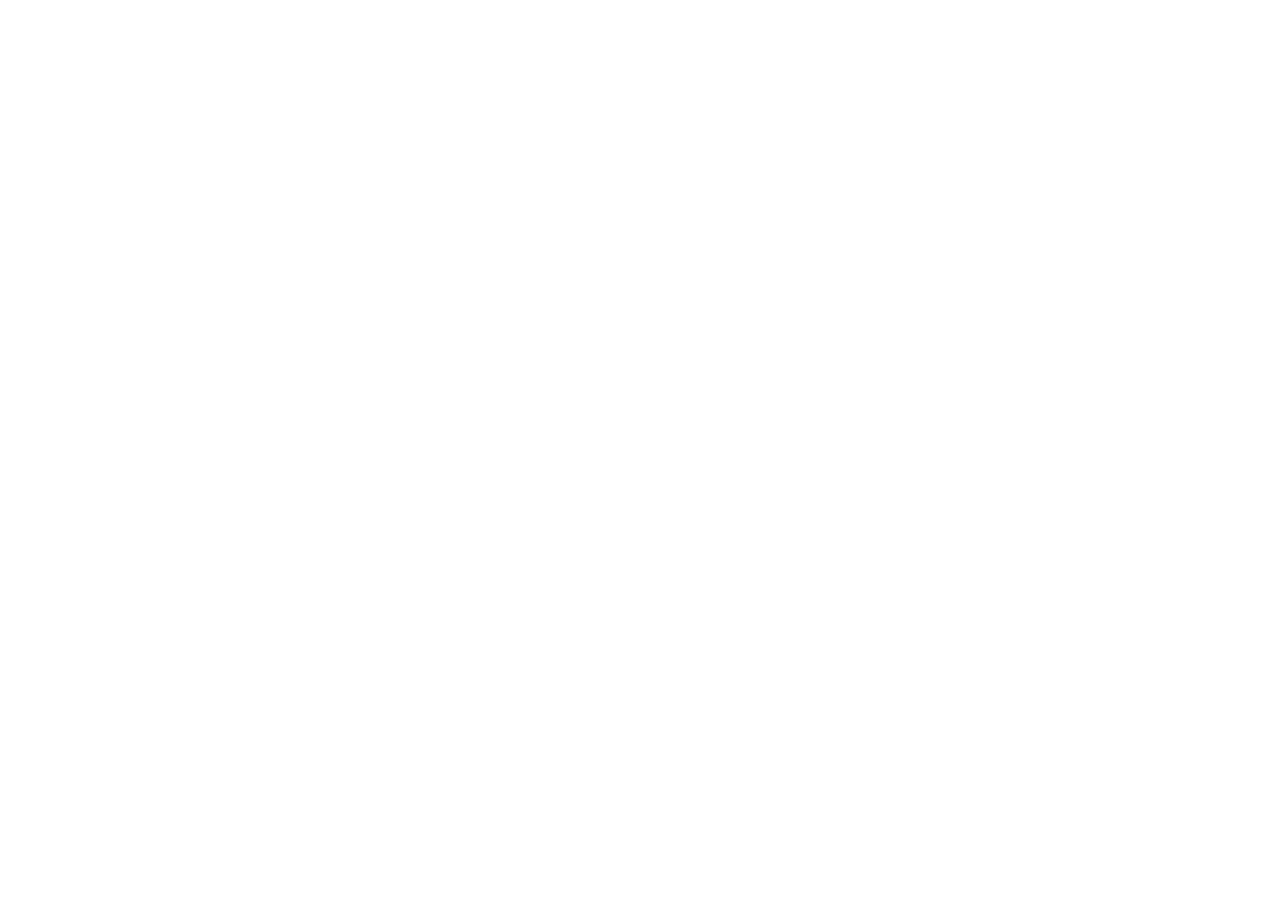
==== FrontEnd.html @ 02ab85db "Started FrontEnd work page" ====
<!DOCTYPE html>
<html>
<head>
	<title>Task 2</title>
  <meta name="description" content="This is PSD like page">
  <meta charset="utf-8">
  <meta name="keywords" content="PSD">
  <meta name="viewport" content="width:device-width,initial-scale=1.0">

  <link rel="stylesheet" href="css/bootstrap.min.css">
  <link rel="stylesheet" href="css/bootstrap-theme.min.css">
  <link rel="stylesheet" href="css/custom.css">
</head>
<body>
      <header>

      </header>
      <main>

      </main>
      <footer>
      </footer>
</body>
    <script src="js/jquery.min.js"></script>
    <script src="js/bootstrap.min.js"></script>
</html>
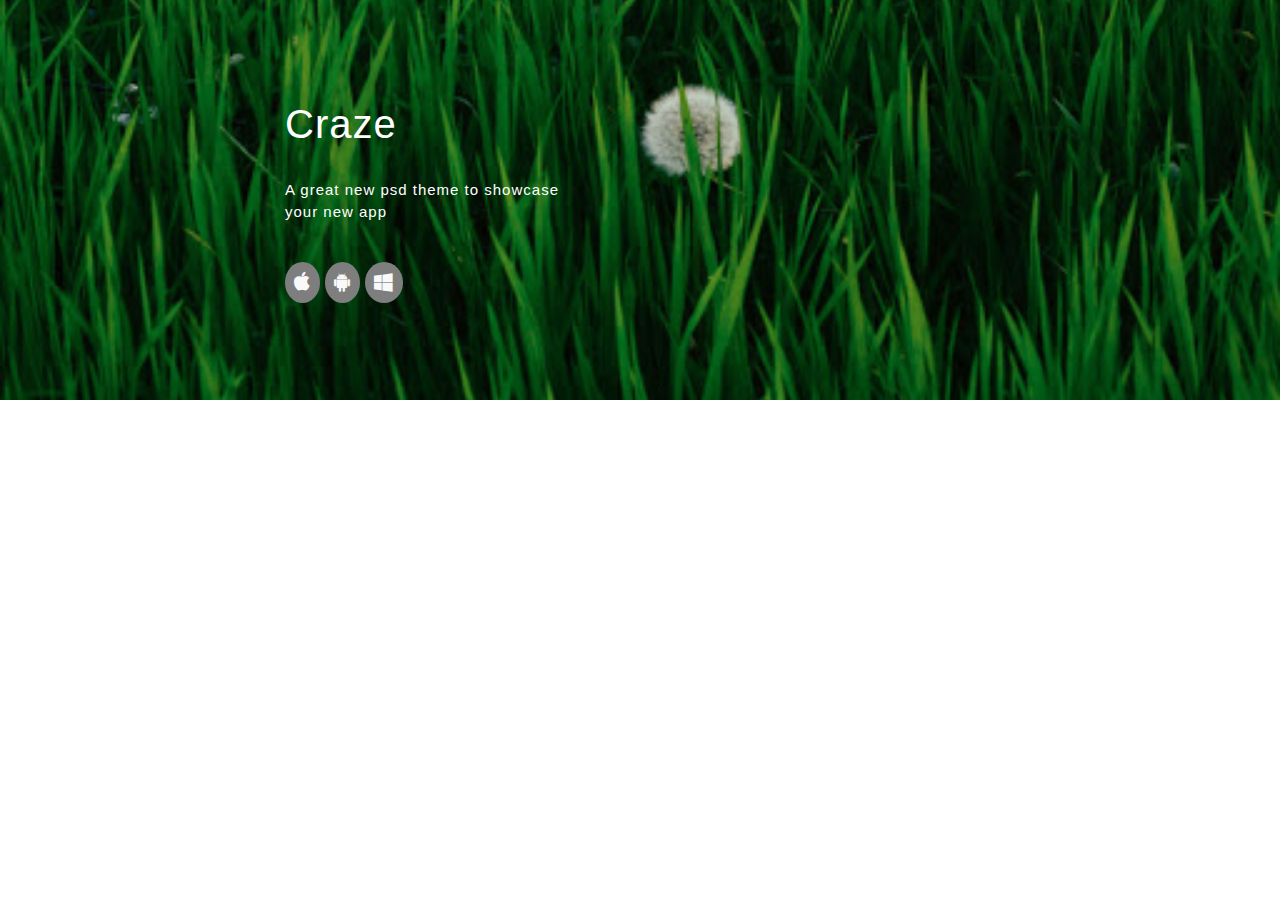
==== commit 6bce0c33: "Banner added in header with store icons" ====
--- a/FrontEnd.html
+++ b/FrontEnd.html
@@ -9,11 +9,31 @@
 
   <link rel="stylesheet" href="css/bootstrap.min.css">
   <link rel="stylesheet" href="css/bootstrap-theme.min.css">
-  <link rel="stylesheet" href="css/custom.css">
+  <link rel="stylesheet" href="custom.css">
+  <link rel="stylesheet" href="font-awesome-4.7.0\css\font-awesome.min.css">
 </head>
 <body>
       <header>
-
+        <div class="banner">
+        <div class="container">
+          <div class="banner-content">
+                      <h1>Craze</h1><br>
+                      <p>A great new psd theme to showcase<br>your new app</p>
+                      <br>
+                      <label >
+                      <a href="#" class="social-icon">
+                      <i class="fa fa-apple fa-lg" aria-hidden="true"></i>
+                      </a>
+                      <a href="#" class="social-icon">
+                      <i class="fa fa-android fa-lg" aria-hidden="true"></i>
+                      </a>
+                      <a href="#" class="social-icon">
+                      <i class="fa fa-windows fa-lg" aria-hidden="true"></i>
+                      </a>
+                      </label>
+                </div>
+            </div>
+        </div>
       </header>
       <main>
 
--- a/custom.css
+++ b/custom.css
@@ -0,0 +1,32 @@
+.banner{
+  background:url("banner.jpg");
+  width: 100%;
+  height: 400px;
+  background-position: center;
+  background-size: cover;
+}
+.banner-content
+ {
+  text-align: left;
+  color: #FFF;
+  padding-top:100px;
+  padding-left: 200px;
+  font-size: 15px;
+  font-weight: 500;
+  letter-spacing: 1px;
+}
+.banner-content h1{
+  font-family:sans-serif;
+}
+.social-icon{
+  display: inline-block;
+  padding-left: 12px;
+  background-color: #7E7E7E;
+  border-radius: 50%;
+  padding: 9px;
+  color:#F9F9F9;
+}
+.social-icon:hover{
+  background-color: black;
+  color: white;
+}
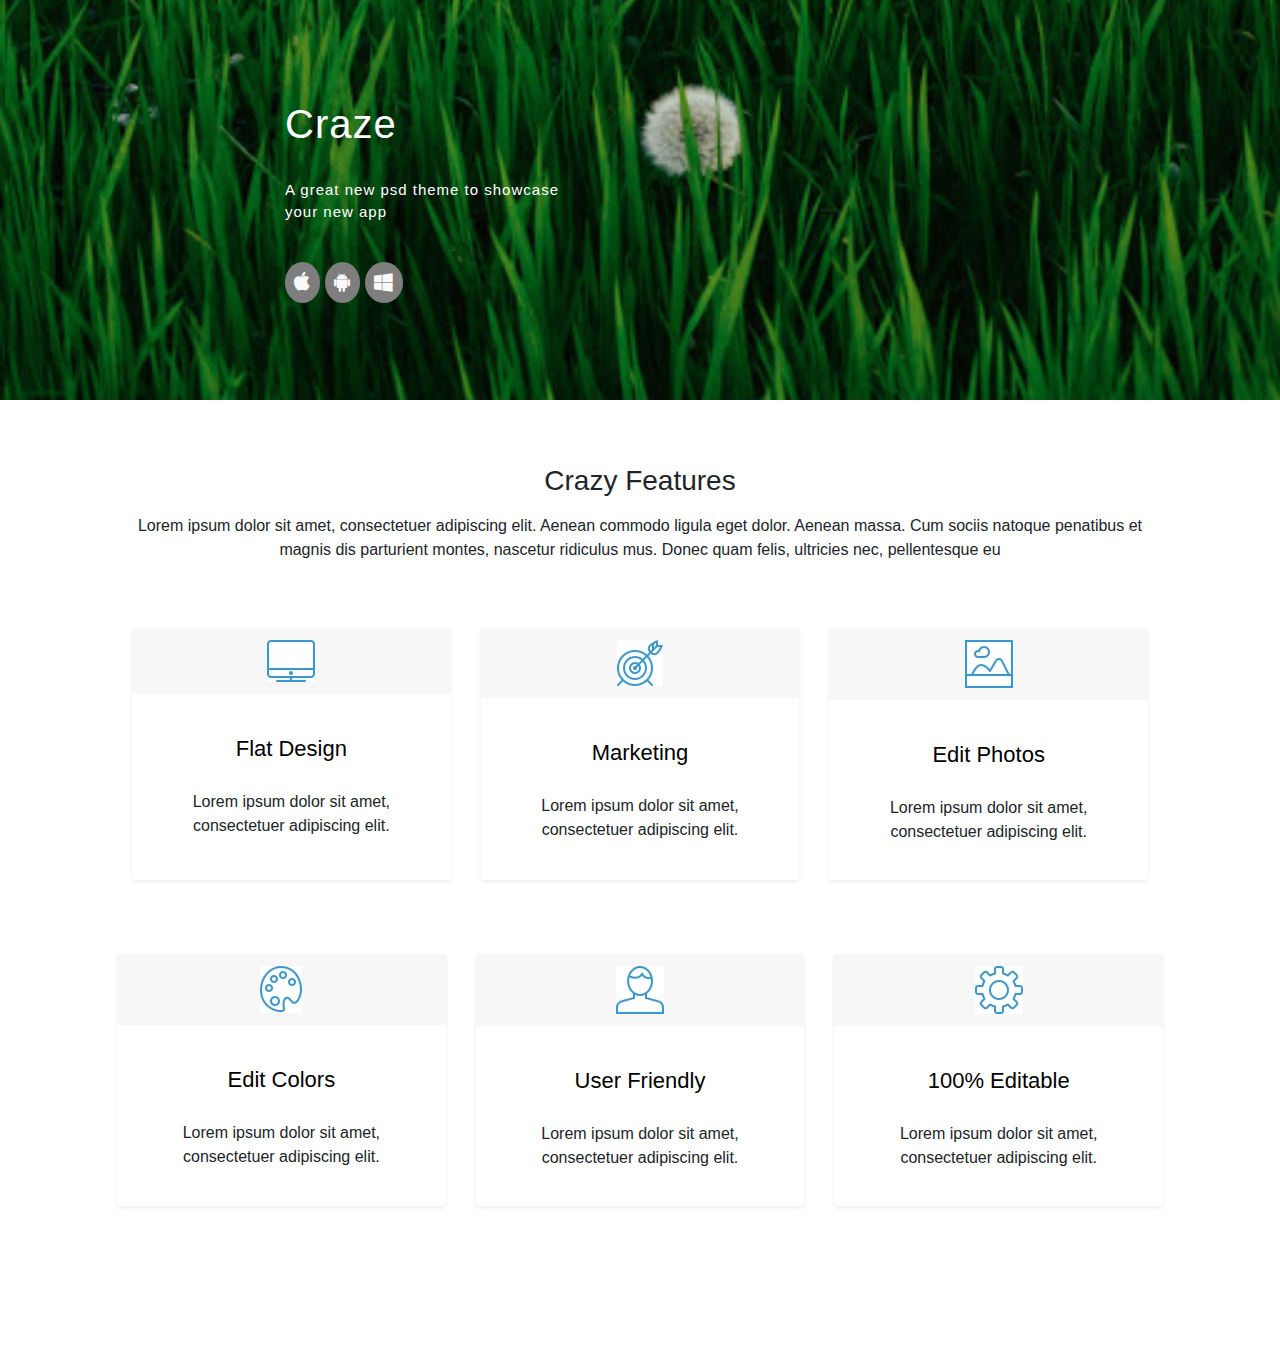
==== commit a20d59ec: "Added cards with icons" ====
--- a/FrontEnd.html
+++ b/FrontEnd.html
@@ -36,7 +36,94 @@
         </div>
       </header>
       <main>
+          <div class="container">
+            <div class="row">
+              <div class="col-lg-12 col-xs-12">
+                <div class="jumbotron">
+                  <center><h3 >Crazy Features</h3></center>
+                  <p ></p>
 
+                  <center><p>Lorem ipsum dolor sit amet, consectetuer adipiscing elit.
+                    Aenean commodo ligula eget dolor. Aenean massa. Cum sociis natoque penatibus et magnis dis parturient montes, nascetur ridiculus mus. Donec quam felis, ultricies nec, pellentesque eu </p></center>
+                 <!--<table class="tbz">
+                                        <tr>
+                                          <td class="col-lg-4 col-sm-12 ">
+                                        <img src="mac.jpg" alt="PC"><br>
+                                        <h6 class="Display-4">Flat Design</h6>
+                                        <p>Lorem ipsum dolor sit amet, consectetuer adipiscing elit.</p>
+                                        </td>
+
+
+                                                </table>
+                                                 -->
+                          <div class="container">
+                           <div class="card-deck mb-3 text-center">
+                             <div class="card mb-4 shadow-sm">
+                               <div class="card-header">
+                                 <img src="mac.jpg" alt="PC">
+                               </div>
+                               <div class="card-body">
+                                 <h6 class="Display-4">Flat Design</h6>
+                                <p> Lorem ipsum dolor sit amet, consectetuer adipiscing elit.</p>
+                               </div>
+                             </div>
+                             <div class="card mb-4 shadow-sm">
+                               <div class="card-header">
+                                 <img src="bullseye.jpg" alt="bullseye">
+                               </div>
+                               <div class="card-body">
+                                  <h6 class="Display-4">Marketing</h6>
+                                <p> Lorem ipsum dolor sit amet, consectetuer adipiscing elit.</p>
+                               </div>
+                             </div>
+                             <div class="card mb-4 shadow-sm">
+                               <div class="card-header">
+                                 <img src="photo.jpg" alt="frame photo">
+
+                               </div>
+                               <div class="card-body">
+                                 <h6 class="Display-4">Edit Photos</h6>
+                                 <p> Lorem ipsum dolor sit amet, consectetuer adipiscing elit.</p>
+                               </div>
+                             </div>
+                             <div class="card-deck mb-3 text-center">
+                               <div class="card mb-4 shadow-sm">
+                                 <div class="card-header">
+                                   <img src="paint.jpg" alt="PAint set">
+                                 </div>
+                                 <div class="card-body">
+                                   <h6 class="Display-4">Edit Colors</h6>
+                                  <p> Lorem ipsum dolor sit amet, consectetuer adipiscing elit.</p>
+                                 </div>
+                               </div>
+                               <div class="card mb-4 shadow-sm">
+                                 <div class="card-header">
+                                   <img src="user.jpg" alt="person">
+                                 </div>
+                                 <div class="card-body">
+                                    <h6 class="Display-4">User Friendly</h6>
+                                  <p> Lorem ipsum dolor sit amet, consectetuer adipiscing elit.</p>
+                                 </div>
+                               </div>
+                               <div class="card mb-4 shadow-sm">
+                                 <div class="card-header">
+                                   <img src="cog.jpg" alt="cog wheel">
+
+                                 </div>
+                                 <div class="card-body">
+                                   <h6 class="Display-4">100% Editable</h6>
+                                   <p> Lorem ipsum dolor sit amet, consectetuer adipiscing elit.</p>
+                                 </div>
+                               </div>
+                           </div>
+</div>
+
+              </div>
+
+            </div>
+
+          </div>
+          
       </main>
       <footer>
       </footer>
--- a/custom.css
+++ b/custom.css
@@ -30,3 +30,38 @@
   background-color: black;
   color: white;
 }
+.jumbotron{
+  background-color: white;
+
+}
+.jumbotron h3{
+  font-weight: lighter;
+}
+.tbz td{
+  align-content: center;
+  text-align: center;
+  padding: 10%;
+  align-items: center;
+  width: 301px;
+  height: 270px;
+}
+.tbz p{
+  font-size: 16px;
+}
+.card h6{
+  padding-top: 22px;
+  font-weight: lighter;
+  font-size: 22px;
+  color: black;
+  padding-bottom: 20px;
+}
+.card{
+  border-style: none;
+}
+.card-header{
+  border-style: none;
+  color: white;
+}
+.card-deck{
+  padding-top: 50px;
+}
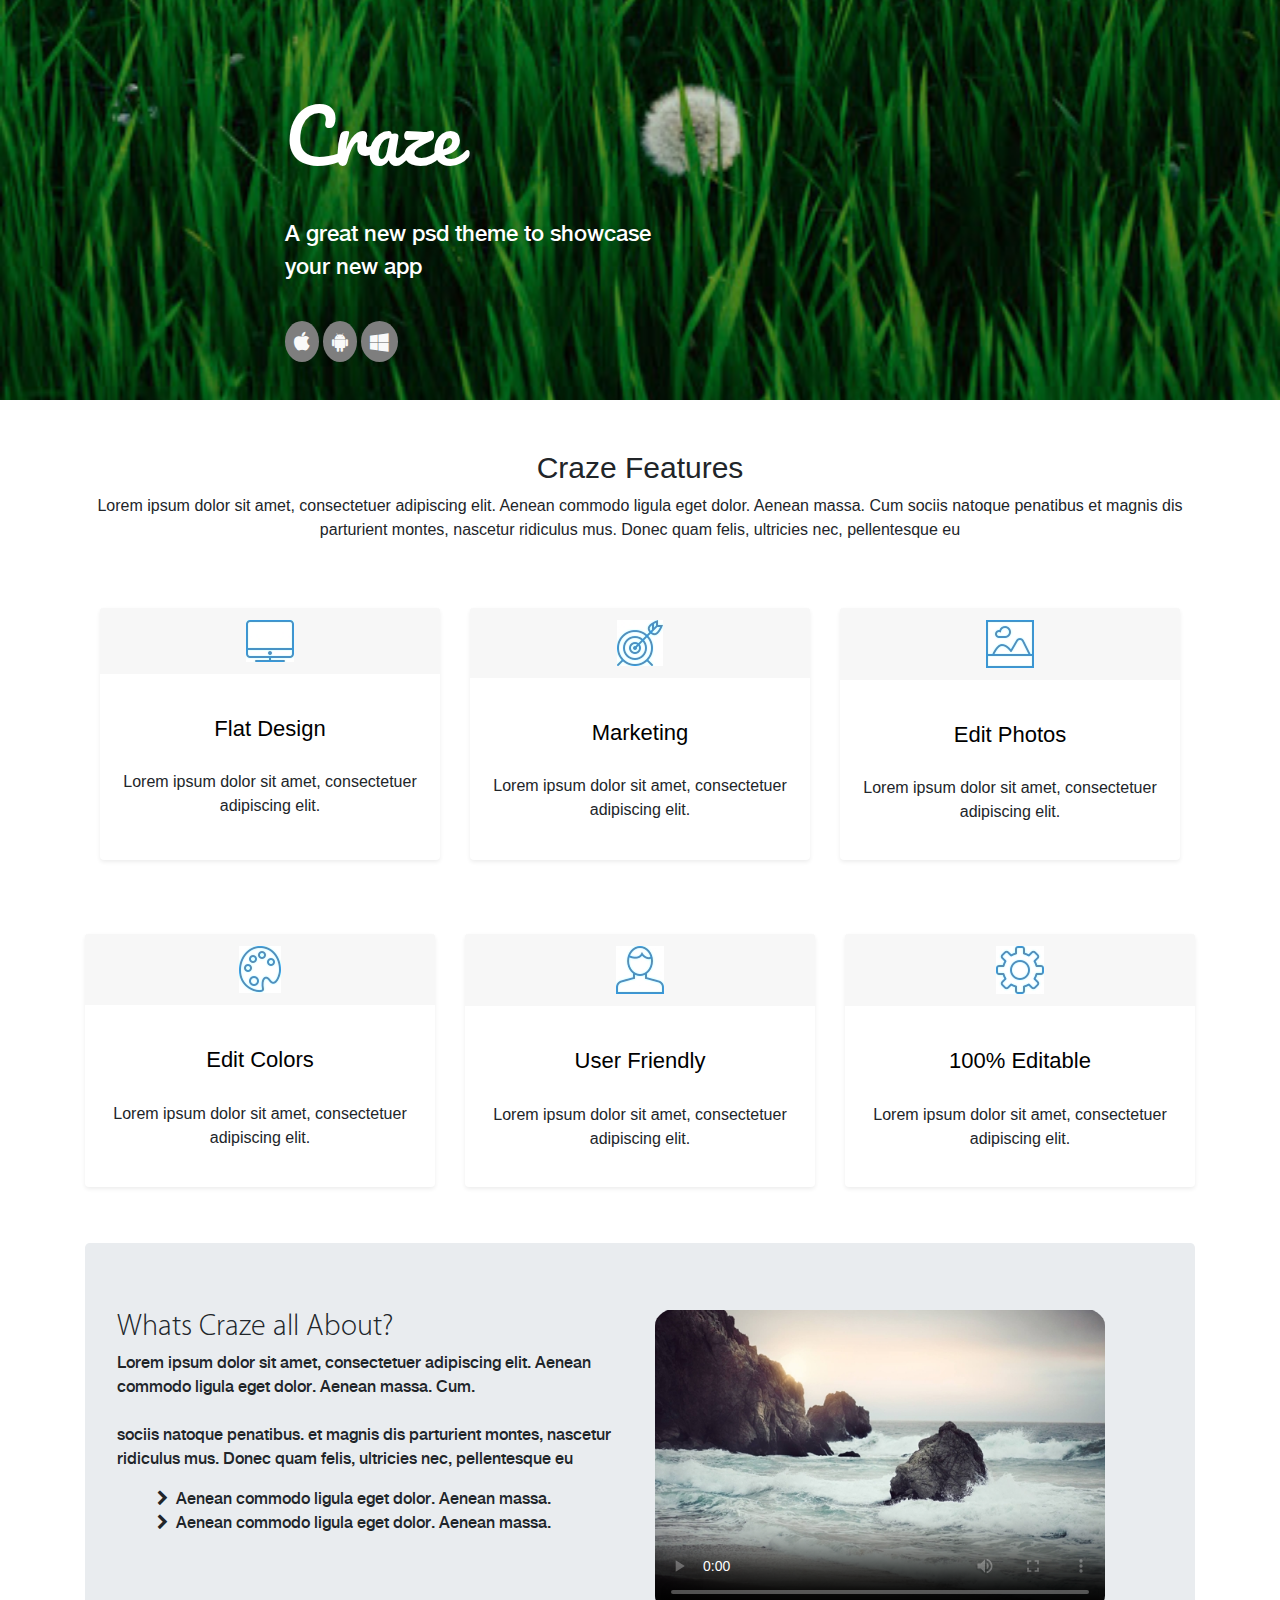
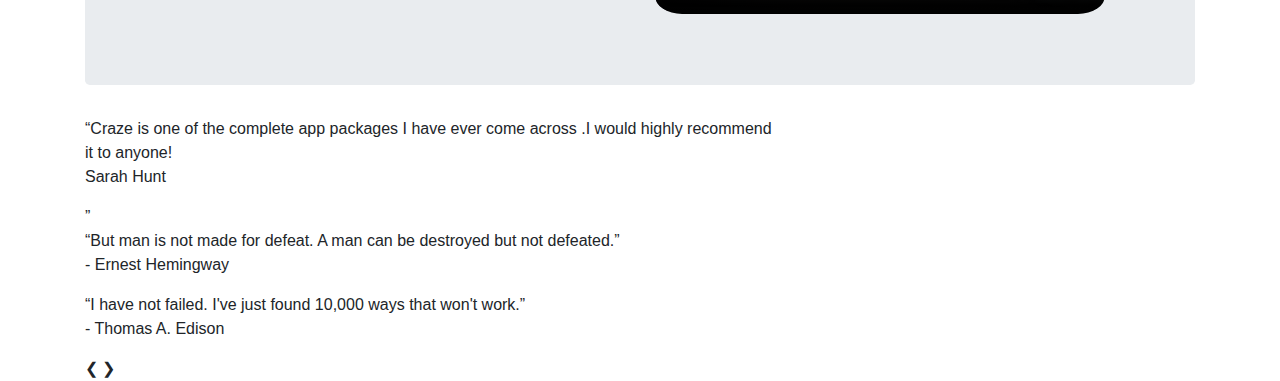
==== commit fe8bad48: "Added Jumbotron with video player" ====
--- a/FrontEnd.html
+++ b/FrontEnd.html
@@ -11,6 +11,8 @@
   <link rel="stylesheet" href="css/bootstrap-theme.min.css">
   <link rel="stylesheet" href="custom.css">
   <link rel="stylesheet" href="font-awesome-4.7.0\css\font-awesome.min.css">
+  <link rel="stylesheet" href="Pacifico\webfontkit-20200724-152209\stylesheet.css">
+  <link rel="stylesheet" href="Pacifico\fontie-package\Myriad Pro Light.css">
 </head>
 <body>
       <header>
@@ -39,22 +41,19 @@
           <div class="container">
             <div class="row">
               <div class="col-lg-12 col-xs-12">
-                <div class="jumbotron">
-                  <center><h3 >Crazy Features</h3></center>
-                  <p ></p>
-
+                <div class="jumbotron-one">
+                  <center><h3 >Craze Features</h3></center>
                   <center><p>Lorem ipsum dolor sit amet, consectetuer adipiscing elit.
-                    Aenean commodo ligula eget dolor. Aenean massa. Cum sociis natoque penatibus et magnis dis parturient montes, nascetur ridiculus mus. Donec quam felis, ultricies nec, pellentesque eu </p></center>
-                 <!--<table class="tbz">
-                                        <tr>
-                                          <td class="col-lg-4 col-sm-12 ">
-                                        <img src="mac.jpg" alt="PC"><br>
-                                        <h6 class="Display-4">Flat Design</h6>
-                                        <p>Lorem ipsum dolor sit amet, consectetuer adipiscing elit.</p>
-                                        </td>
-
-
-                                                </table>
+                    Aenean commodo ligula eget dolor. Aenean massa.
+                    Cum sociis natoque penatibus et magnis dis parturient montes,
+                     nascetur ridiculus mus. Donec quam felis, ultricies nec, pellentesque eu </p></center>
+                                      <!--<table class="tbz">
+                                          <tr>
+                                            <td class="col-lg-4 col-sm-12 ">
+                                            <img src="mac.jpg" alt="PC"><br>
+                                            <h6 class="Display-4">Flat Design</h6>
+                                            <p>Lorem ipsum dolor sit amet, consectetuer adipiscing elit.</p>
+                                          </td>  </table>
                                                  -->
                           <div class="container">
                            <div class="card-deck mb-3 text-center">
@@ -123,7 +122,55 @@
             </div>
 
           </div>
-          
+
+                  <div class="container">
+                    <div class="jumbotron " >
+                      <div class="row">
+                          <div class="col-md-6">
+                  <h1 class="heading">Whats Craze all About?</h1>
+                  <p >Lorem ipsum dolor sit amet, consectetuer adipiscing elit.
+                    Aenean commodo ligula eget dolor. Aenean massa.
+                    Cum.<br><br> sociis natoque penatibus. et magnis dis parturient montes,
+                     nascetur ridiculus mus. Donec quam felis, ultricies nec, pellentesque eu
+                   <br>
+                   <ul><li><i class="fa fa-chevron-right" aria-hidden="true"></i>&nbsp&nbspAenean commodo ligula eget dolor. Aenean massa.</li>
+                 <li><i class="fa fa-chevron-right" aria-hidden="true"></i>&nbsp&nbspAenean commodo ligula eget dolor. Aenean massa.</li></p>
+                  </div>
+
+                        <div class="col-md-6">
+                 <video "src="cat.mp4" autoplay poster="img-1.jpg" controls ></video></div></div>
+                  </div>
+                  </div>
+                  <div class="container">
+                      <div class="slideshow-container">
+                        <div class="mySlides">
+                          <q>Craze is one of the complete app packages I have ever come across
+                            .I would highly recommend <br>it to anyone!
+                          <p class="author">Sarah Hunt</p>
+                        </div>
+
+                        <div class="mySlides">
+                          <q>But man is not made for defeat. A man can be destroyed but not defeated.</q>
+                          <p class="author">- Ernest Hemingway</p>
+                        </div>
+
+                        <div class="mySlides">
+                          <q>I have not failed. I've just found 10,000 ways that won't work.</q>
+                          <p class="author">- Thomas A. Edison</p>
+                        </div>
+
+                        <!-- Next/prev buttons -->
+                        <a class="prev" onclick="plusSlides(-1)">&#10094;</a>
+                        <a class="next" onclick="plusSlides(1)">&#10095;</a>
+                      </div>
+
+                      <!-- Dots/bullets/indicators -->
+                      <div class="dot-container">
+                        <span class="dot" onclick="currentSlide(1)"></span>
+                        <span class="dot" onclick="currentSlide(2)"></span>
+                        <span class="dot" onclick="currentSlide(3)"></span>
+                      </div>
+                  </div>
       </main>
       <footer>
       </footer>
--- a/custom.css
+++ b/custom.css
@@ -1,3 +1,12 @@
+
+@font-face {
+    font-family: 'pacificoregular';
+    src: url('Pacifico\pacifico-regular-webfont.woff2') format('woff2'),
+         url('Pacifico\pacifico-regular-webfont.woff') format('woff');
+    font-weight: normal;
+    font-style: normal;
+
+}
 .banner{
   background:url("banner.jpg");
   width: 100%;
@@ -13,10 +22,15 @@
   padding-left: 200px;
   font-size: 15px;
   font-weight: 500;
-  letter-spacing: 1px;
+
 }
 .banner-content h1{
-  font-family:sans-serif;
+  font-family:pacificoregular;
+  font-size: 72px;
+}
+.banner-content p{
+  font-family:helveticaneuemedium;
+  font-size: 22px;
 }
 .social-icon{
   display: inline-block;
@@ -30,11 +44,14 @@
   background-color: black;
   color: white;
 }
-.jumbotron{
+.jumbotron-one {
+  padding-top: 50px;
   background-color: white;
 
 }
-.jumbotron h3{
+.jumbotron-one h3{
+  font-size: 30px;
+  font-size: Myriad Pro Light;
   font-weight: lighter;
 }
 .tbz td{
@@ -54,6 +71,7 @@
   font-size: 22px;
   color: black;
   padding-bottom: 20px;
+
 }
 .card{
   border-style: none;
@@ -65,3 +83,27 @@
 .card-deck{
   padding-top: 50px;
 }
+.heading{
+  font-family: Myriad Pro Light;
+  font-size: 30px;
+  font-weight: 300;
+}
+.jumbotron p{
+  font-size: 16;
+  font-family: helveticaneuemedium;
+  font-weight: 10px;
+  align:left;
+}
+.jumbotron li{
+  font-size: 16;
+  font-family: helveticaneuemedium;
+  font-weight: 10px;
+  list-style: none;
+}
+.jumbotron video{
+  width: 450px;
+  height: 307px;
+  border-radius: 6%;
+
+
+}
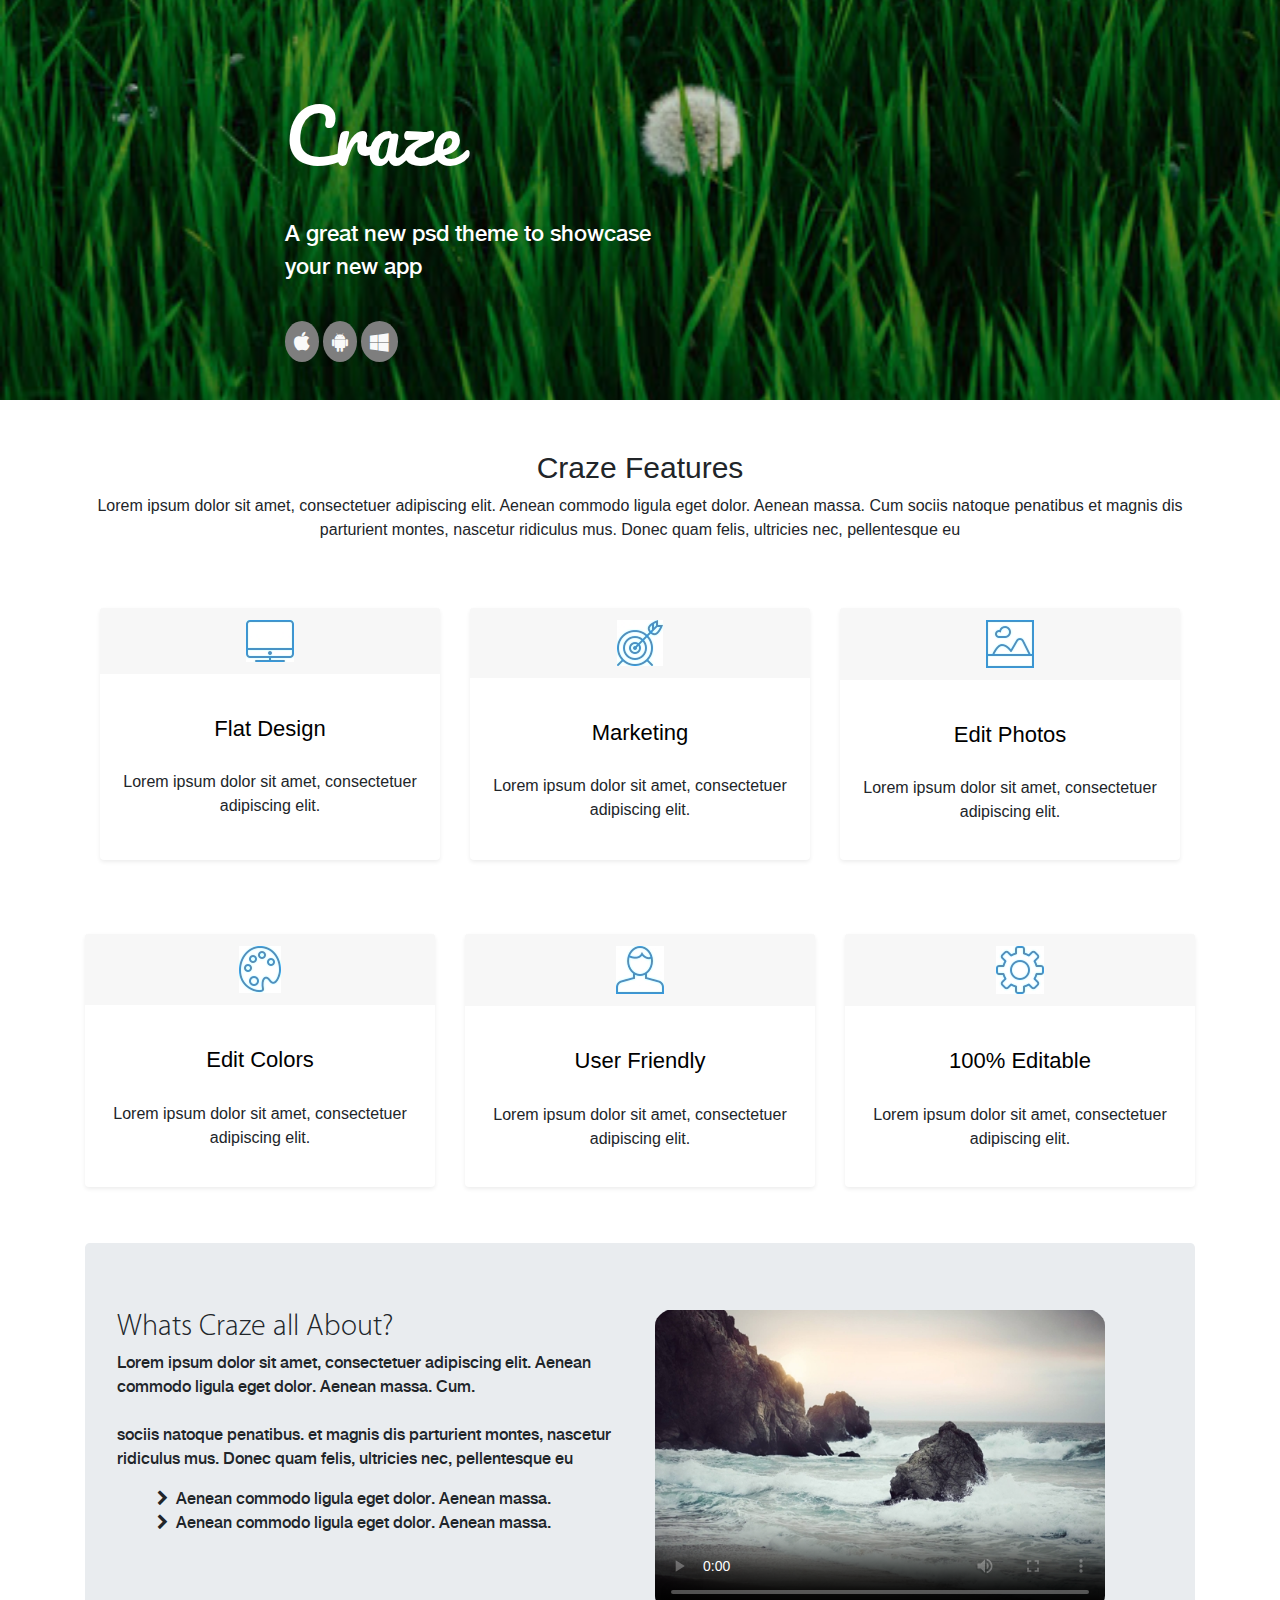
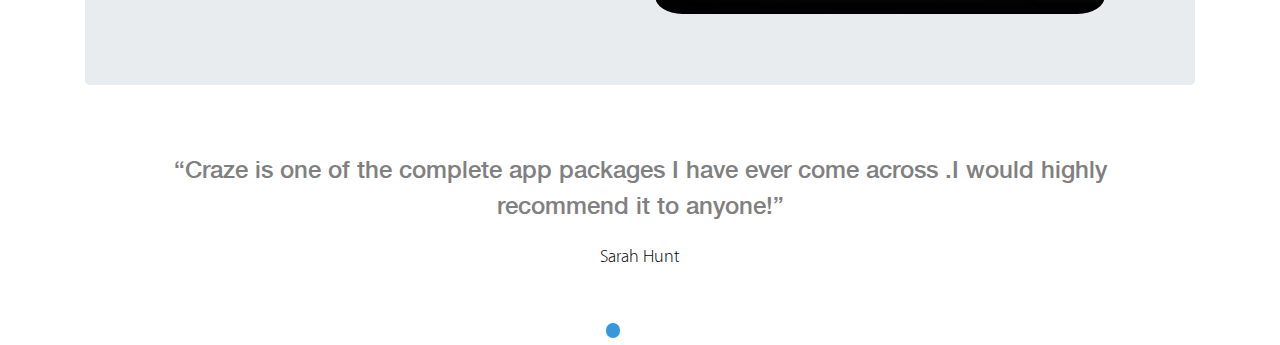
==== commit 0dd16d3a: "Added quotaion slider" ====
--- a/FrontEnd.html
+++ b/FrontEnd.html
@@ -13,6 +13,7 @@
   <link rel="stylesheet" href="font-awesome-4.7.0\css\font-awesome.min.css">
   <link rel="stylesheet" href="Pacifico\webfontkit-20200724-152209\stylesheet.css">
   <link rel="stylesheet" href="Pacifico\fontie-package\Myriad Pro Light.css">
+
 </head>
 <body>
       <header>
@@ -145,7 +146,7 @@
                       <div class="slideshow-container">
                         <div class="mySlides">
                           <q>Craze is one of the complete app packages I have ever come across
-                            .I would highly recommend <br>it to anyone!
+                            .I would highly recommend it to anyone!</q>
                           <p class="author">Sarah Hunt</p>
                         </div>
 
@@ -158,13 +159,6 @@
                           <q>I have not failed. I've just found 10,000 ways that won't work.</q>
                           <p class="author">- Thomas A. Edison</p>
                         </div>
-
-                        <!-- Next/prev buttons -->
-                        <a class="prev" onclick="plusSlides(-1)">&#10094;</a>
-                        <a class="next" onclick="plusSlides(1)">&#10095;</a>
-                      </div>
-
-                      <!-- Dots/bullets/indicators -->
                       <div class="dot-container">
                         <span class="dot" onclick="currentSlide(1)"></span>
                         <span class="dot" onclick="currentSlide(2)"></span>
@@ -177,4 +171,5 @@
 </body>
     <script src="js/jquery.min.js"></script>
     <script src="js/bootstrap.min.js"></script>
+    <script src="quoteSlide.js">  </script>
 </html>
--- a/custom.css
+++ b/custom.css
@@ -104,6 +104,45 @@
   width: 450px;
   height: 307px;
   border-radius: 6%;
+}
 
 
+.slideshow-container {
+
+  background: white;
+  height: 177.32px;
 }
+
+.mySlides {
+  display: none;
+  padding: 35px;
+  text-align: center;
+  font-family: helveticaneuemedium;;
+  color: grey;
+  font-size: 24px;
+}
+
+.dot-container {
+  text-align: center;
+}
+
+.dot {
+  cursor: pointer;
+  height: 14.5px;
+  width: 14.5px;
+  margin: 0 4px;
+  background-color: #FFFFFF;
+  border-color: #3498DB;
+  border-radius: 50%;
+  display: inline-block;
+  transition: background-color 0.6s ease;
+}
+.author{
+  color: black;
+  font-family: Myriad Pro Light;
+  font-size: 18px;
+  padding-top: 19px;
+}
+.active, .dot:hover {
+  background-color: #3498DB;
+}
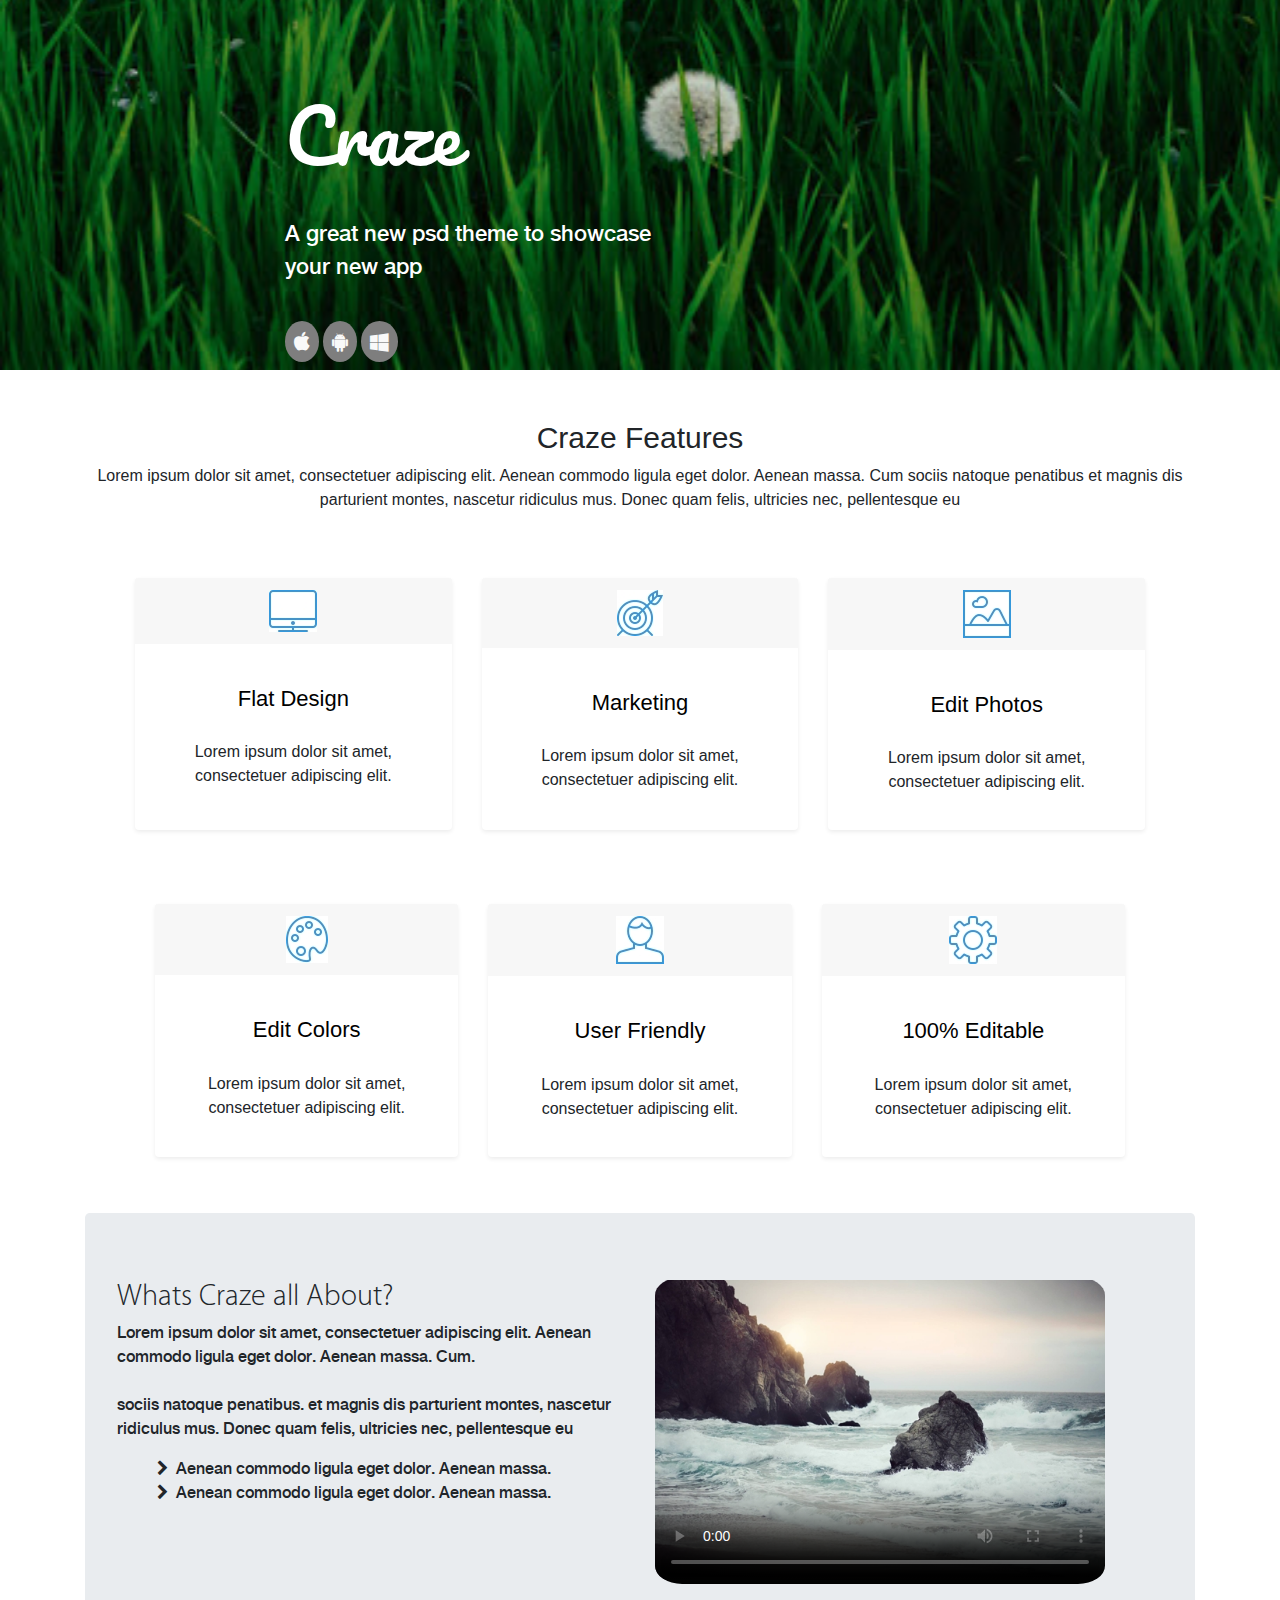
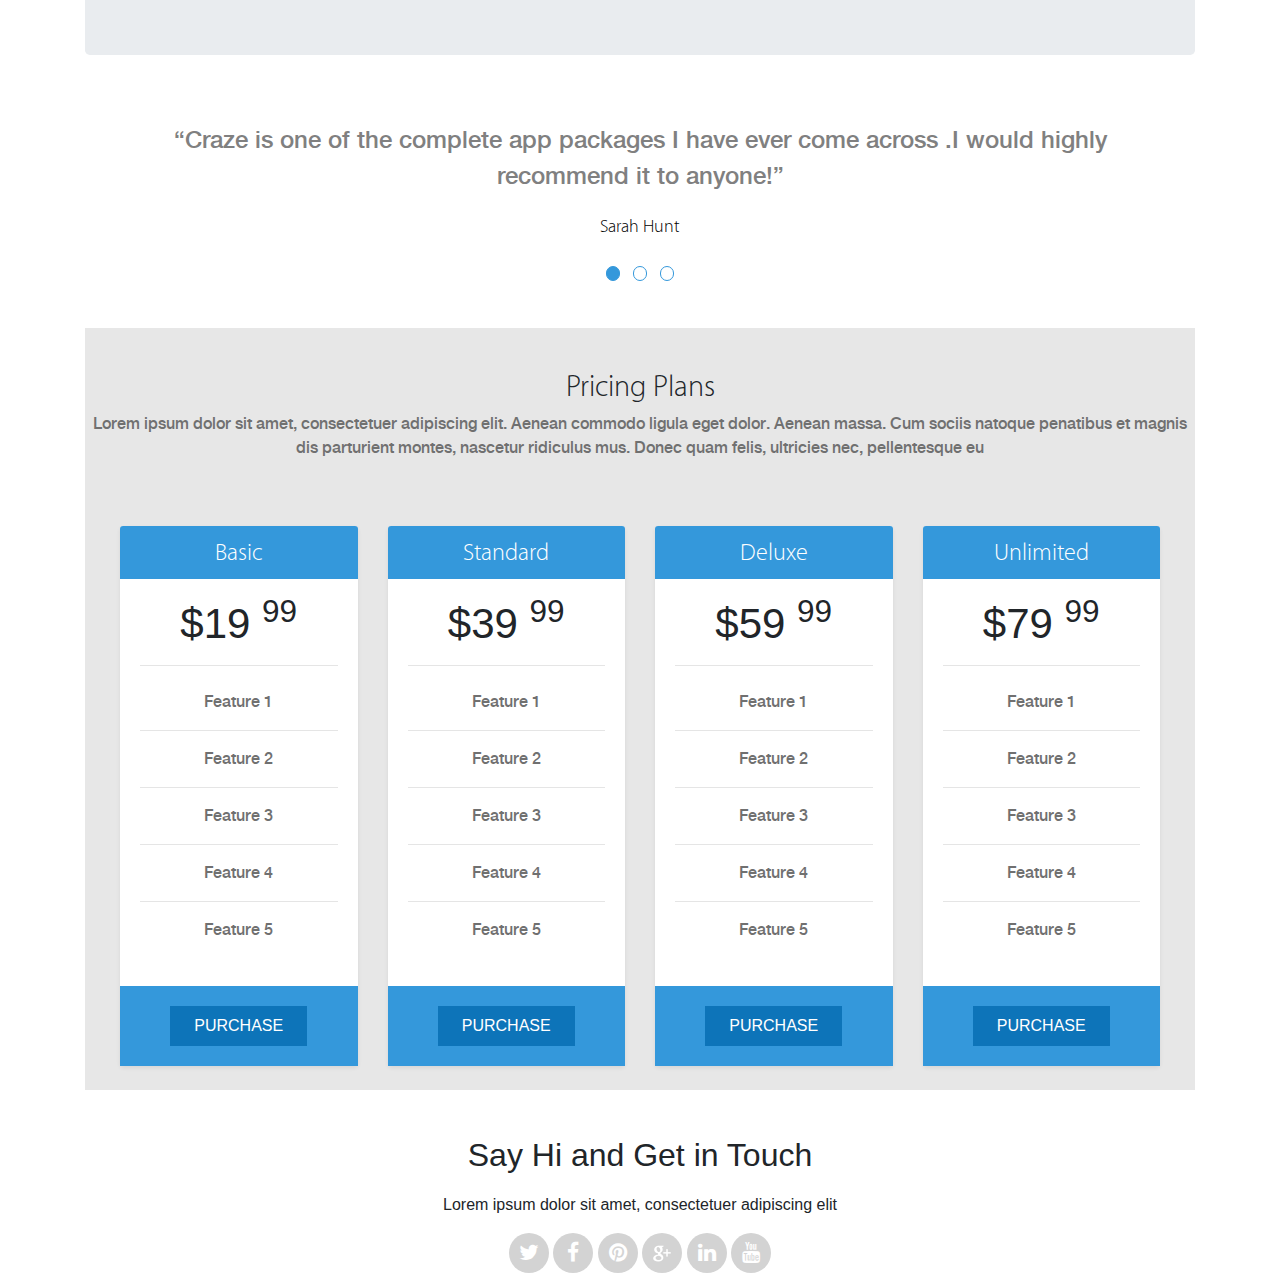
==== commit f76c4adf: "Added social media icons" ====
--- a/FrontEnd.html
+++ b/FrontEnd.html
@@ -159,12 +159,152 @@
                           <q>I have not failed. I've just found 10,000 ways that won't work.</q>
                           <p class="author">- Thomas A. Edison</p>
                         </div>
+                        </div>
                       <div class="dot-container">
                         <span class="dot" onclick="currentSlide(1)"></span>
                         <span class="dot" onclick="currentSlide(2)"></span>
                         <span class="dot" onclick="currentSlide(3)"></span>
                       </div>
                   </div>
+
+
+
+                        <div class="container PP">
+                          <div class="row">
+                            <div class="col-lg-12 col-xs-12">
+                            <div class="jumbotron-two">
+                            <center><h3 >Pricing Plans</h3></center>
+                            <center><p>Lorem ipsum dolor sit amet, consectetuer adipiscing elit.
+                            Aenean commodo ligula eget dolor. Aenean massa.
+                            Cum sociis natoque penatibus et magnis dis parturient montes,
+                             nascetur ridiculus mus. Donec quam felis, ultricies nec, pellentesque eu </p></center>
+
+                              <div class="card-deck mb-3 text-center">
+                                <div class="card mb-4 shadow-sm">
+                                  <div class="card-header price">
+                                    <h4 class="my-0 font-weight-normal">Basic</h4>
+                                  </div>
+                                  <div class="card-body">
+                                    <h1 class="card-title pricing-card-title title">$19 <sup>99</sup></h1>
+                                    <hr>
+                                    <ul class="list-card-group list-unstyled mt-4 mb-4 priceL ">
+
+
+                                      <li>Feature 1 </li><hr>
+
+                                      <li>Feature 2 </li><hr>
+                                      <li>Feature 3</li><hr>
+                                      <li>Feature 4</li><hr>
+                                      <li>Feature 5</li>
+                                    </ul>
+
+
+                                  </div>
+                                  <div class="card-f">
+                                      <button type="button" class="btnPurchase">PURCHASE</button>
+                                  </div>
+                                </div>
+                                <div class="card mb-4 shadow-sm">
+                                  <div class="card-header price">
+                                    <h4 class="my-0 font-weight-normal">Standard</h4>
+                                  </div>
+                                  <div class="card-body">
+                                    <h1 class="card-title pricing-card-title title">$39 <sup>99</sup></h1><hr>
+                                    <ul class="list-unstyled mt-4 mb-4 priceL">
+                                      <li>Feature 1</li><hr>
+                                      <li>Feature 2</li><hr>
+                                      <li>Feature 3</li><hr>
+                                      <li>Feature 4</li><hr>
+                                      <li>Feature 5</li>
+                                    </ul>
+
+                                  </div>
+                                  <div class="card-f">
+                                      <button type="button" class="btnPurchase">PURCHASE</button>
+                                  </div>
+                                </div><div class="card mb-4 shadow-sm">
+                                  <div class="card-header price">
+                                    <h4 class="my-0 font-weight-normal">Deluxe</h4>
+                                  </div>
+                                  <div class="card-body">
+                                    <h1 class="card-title pricing-card-title title">$59 <sup>99</sup></h1><hr>
+                                    <ul class="list-unstyled mt-4 mb-4 priceL">
+                                      <li>Feature 1</li><hr>
+                                      <li>Feature 2</li><hr>
+                                      <li>Feature 3</li><hr>
+                                      <li>Feature 4</li><hr>
+                                      <li>Feature 5</li>
+                                    </ul>
+
+                                  </div>
+                                  <div class="card-f">
+                                      <button type="button" class="btnPurchase">PURCHASE</button>
+                                  </div>
+                                </div><div class="card mb-4 shadow-sm">
+                                  <div class="card-header price">
+                                    <h4 class="my-0 font-weight-normal">Unlimited</h4>
+                                  </div>
+                                  <div class="card-body">
+                                    <h1 class="card-title pricing-card-title title">$79 <sup>99</sup></h1><hr>
+                                    <ul class="list-unstyled mt-4 mb-4 priceL">
+                                      <li>Feature 1</li><hr>
+                                      <li>Feature 2</li><hr>
+                                      <li>Feature 3</li><hr>
+                                      <li>Feature 4</li><hr>
+                                      <li>Feature 5</li>
+                                    </ul>
+
+                                  </div>
+                                  <div class="card-f">
+                                      <button type="button" class="btnPurchase">PURCHASE</button>
+                                  </div>
+                                </div>
+
+
+
+
+
+                              </div>
+
+                             </div>
+                               </div>
+                             </div>
+
+                             <div class="container Hi">
+                               <div class="row">
+                                 <div class="col-lg-12 col-md-6 col-xs-3 text-center">
+                                   <h2>Say Hi and Get in Touch</h2>
+                                    <p>Lorem ipsum dolor sit amet, consectetuer adipiscing elit</p>
+                                    
+                                    <button href="#" class="SM">
+                                    <i class="fa fa-twitter fa-lg " aria-hidden="true"></i>
+                                    </button>
+                                    <button href="#" class="SM">
+                                    <i class="fa fa-facebook  fa-lg" aria-hidden="true"></i>
+                                    </button>
+                                    <button href="#" class="SM">
+                                    <i class="fa fa-pinterest  fa-lg" aria-hidden="true"></i>
+                                    </button>
+                                    <button href="#" class="SM">
+                                    <img src="g.png" alt="google +">
+                                    </button>
+                                    <button href="#" class="SM">
+                                    <i class="fa fa-linkedin  fa-lg" aria-hidden="true"></i>
+                                    </button>
+                                    <button href="#" class="SM">
+                                    <i class="fa fa-youtube  fa-lg" aria-hidden="true"></i>
+                                    </button>
+
+
+
+                                 </div>
+
+                               </div>
+
+                             </div>
+
+
+
       </main>
       <footer>
       </footer>
--- a/custom.css
+++ b/custom.css
@@ -9,10 +9,10 @@
 }
 .banner{
   background:url("banner.jpg");
-  width: 100%;
-  height: 400px;
   background-position: center;
   background-size: cover;
+  max-width: 100%;
+  height: auto;
 }
 .banner-content
  {
@@ -78,7 +78,7 @@
 }
 .card-header{
   border-style: none;
-  color: white;
+  backcolor: white;
 }
 .card-deck{
   padding-top: 50px;
@@ -117,13 +117,14 @@
   display: none;
   padding: 35px;
   text-align: center;
-  font-family: helveticaneuemedium;;
+  font-family: helveticaneuemedium;
   color: grey;
   font-size: 24px;
 }
 
 .dot-container {
   text-align: center;
+ padding-bottom: 40px;
 }
 
 .dot {
@@ -132,10 +133,13 @@
   width: 14.5px;
   margin: 0 4px;
   background-color: #FFFFFF;
-  border-color: #3498DB;
+
   border-radius: 50%;
   display: inline-block;
   transition: background-color 0.6s ease;
+  border:1px;
+  border-color: #3498DB;
+  border-style: solid;
 }
 .author{
   color: black;
@@ -146,3 +150,95 @@
 .active, .dot:hover {
   background-color: #3498DB;
 }
+.jumbotron-two h3{
+  font-family: Myriad Pro Light;
+  font-size: 30px;
+  padding-top: 40px;
+}
+.jumbotron-two p{
+  font-family: helveticaneuemedium;
+  font-size: 16px;
+  color:#707070;
+}
+.jumbotron-two{
+  background-color: #E7E7E7;
+}
+.price{
+  background-color: #3498DB;
+  color: white;
+  font-size:28px;
+  font-family:Myriad Pro Light;
+}
+.priceL{
+  font-size: 16px;
+  font-family: helveticaneuemedium;
+  color: #707070;
+}
+.title{
+  font-size: 42px;
+  font-weight: lighter;
+}
+.card-f{
+  background-color: #3498DB;
+  padding: 20px;
+}
+.btnPurchase{
+  width: 136.9px;
+  height: 40px;
+  color:white;
+  font-weight:20px;
+  font-size: 15;
+
+  background-color: #0D74B9;
+  border: none;
+}
+.card:hover{
+  box-shadow: 0 0 15px rgba(0,0,0,1);
+  transform: scale(1.1);
+  z-index: 1;
+  transition: 0.2s ease;
+}
+.card-deck{
+  margin-left: 20px;
+  margin-right: 20px;
+}
+.PP{
+  height: 651px;
+}
+.Hi{
+  padding-top: 30px;
+
+}
+.Hi p{
+  padding-top: 10px;
+}
+
+.Hi img{
+  -webkit-filter: invert(1);
+     filter: invert(1);
+}
+.Hi img:hover{
+
+}
+.Hi button:hover{
+  background-color: #3498DB;
+  color:white;
+  border-style: none;
+
+}
+.SM{
+  display:inline-block;
+  padding: 2.3px;
+  background-color: #D3D3D3;
+  border-radius: 50%;
+  height: 40px;
+  width: 40px;
+  color:white;
+  border-style: none;
+
+}
+.fa:hover{
+  transform: scale(1.3);
+  z-index: 1;
+  transition: 0.2s ease;
+}
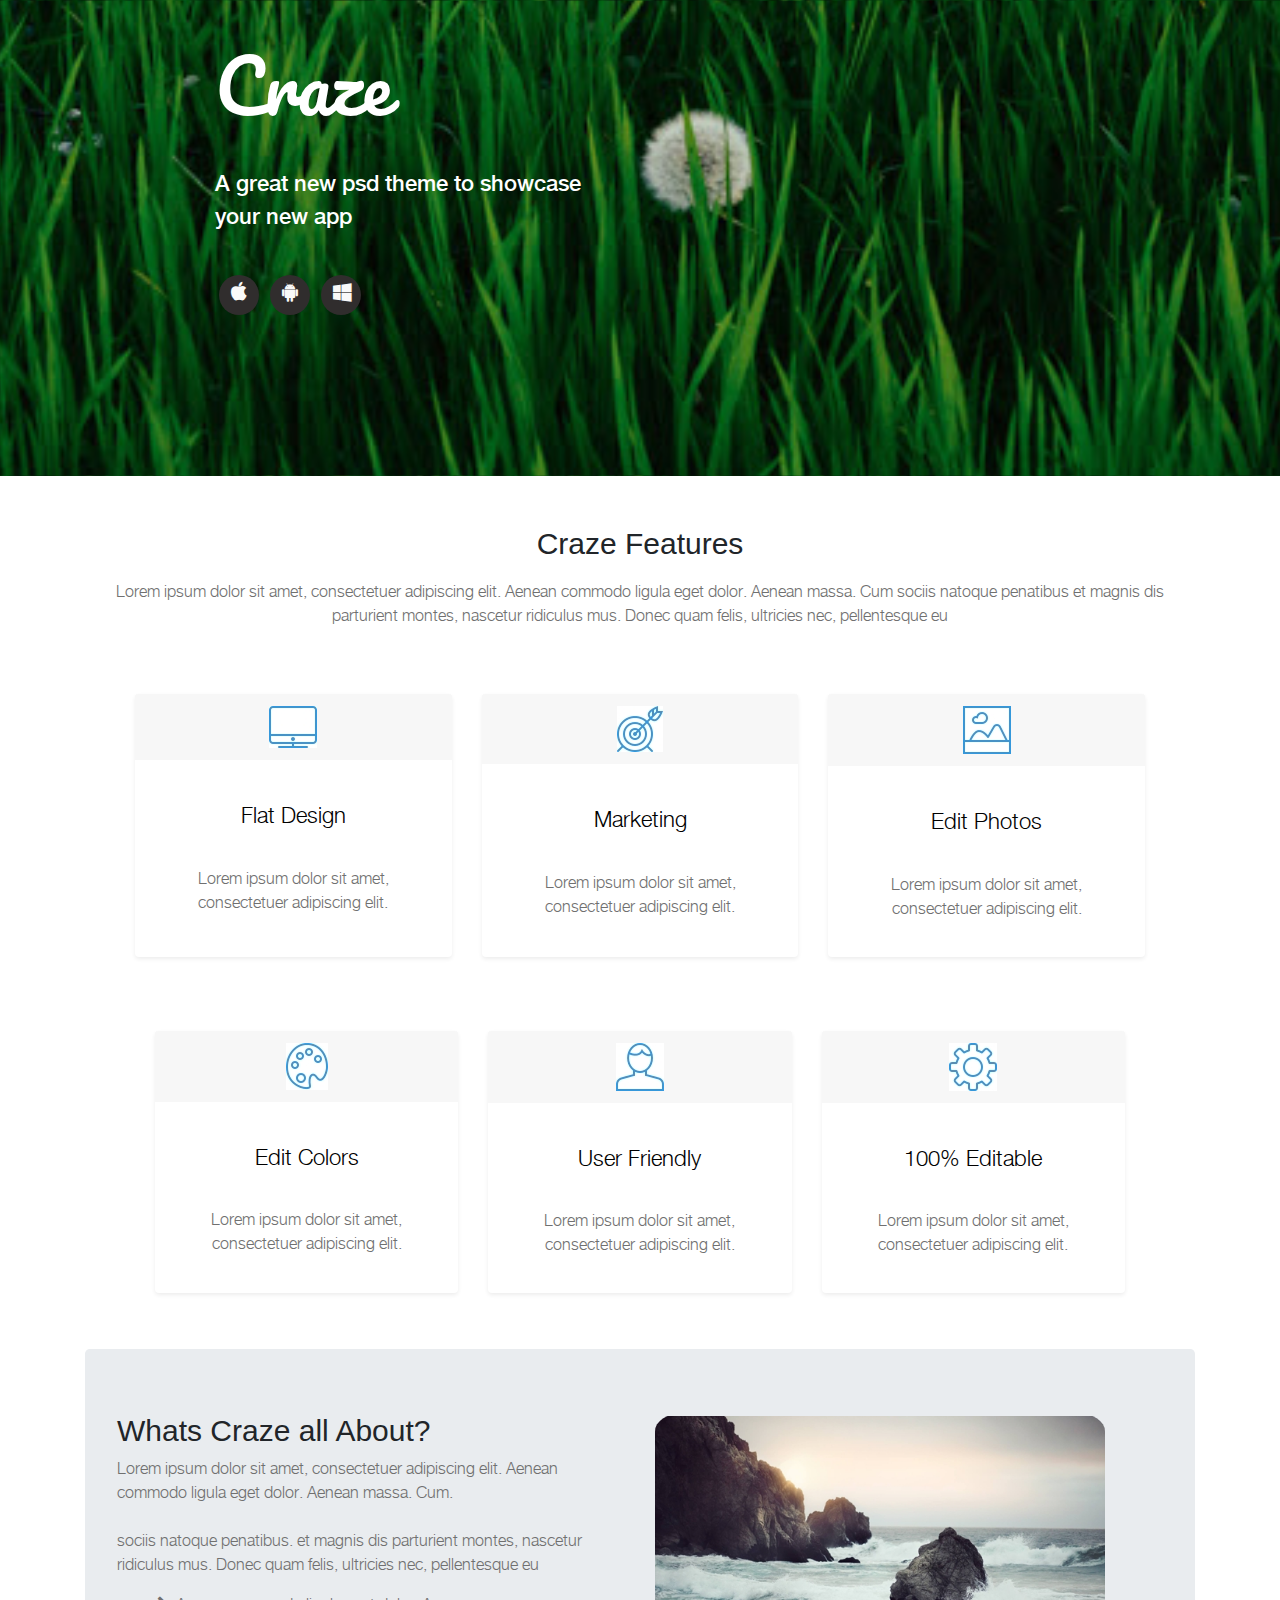
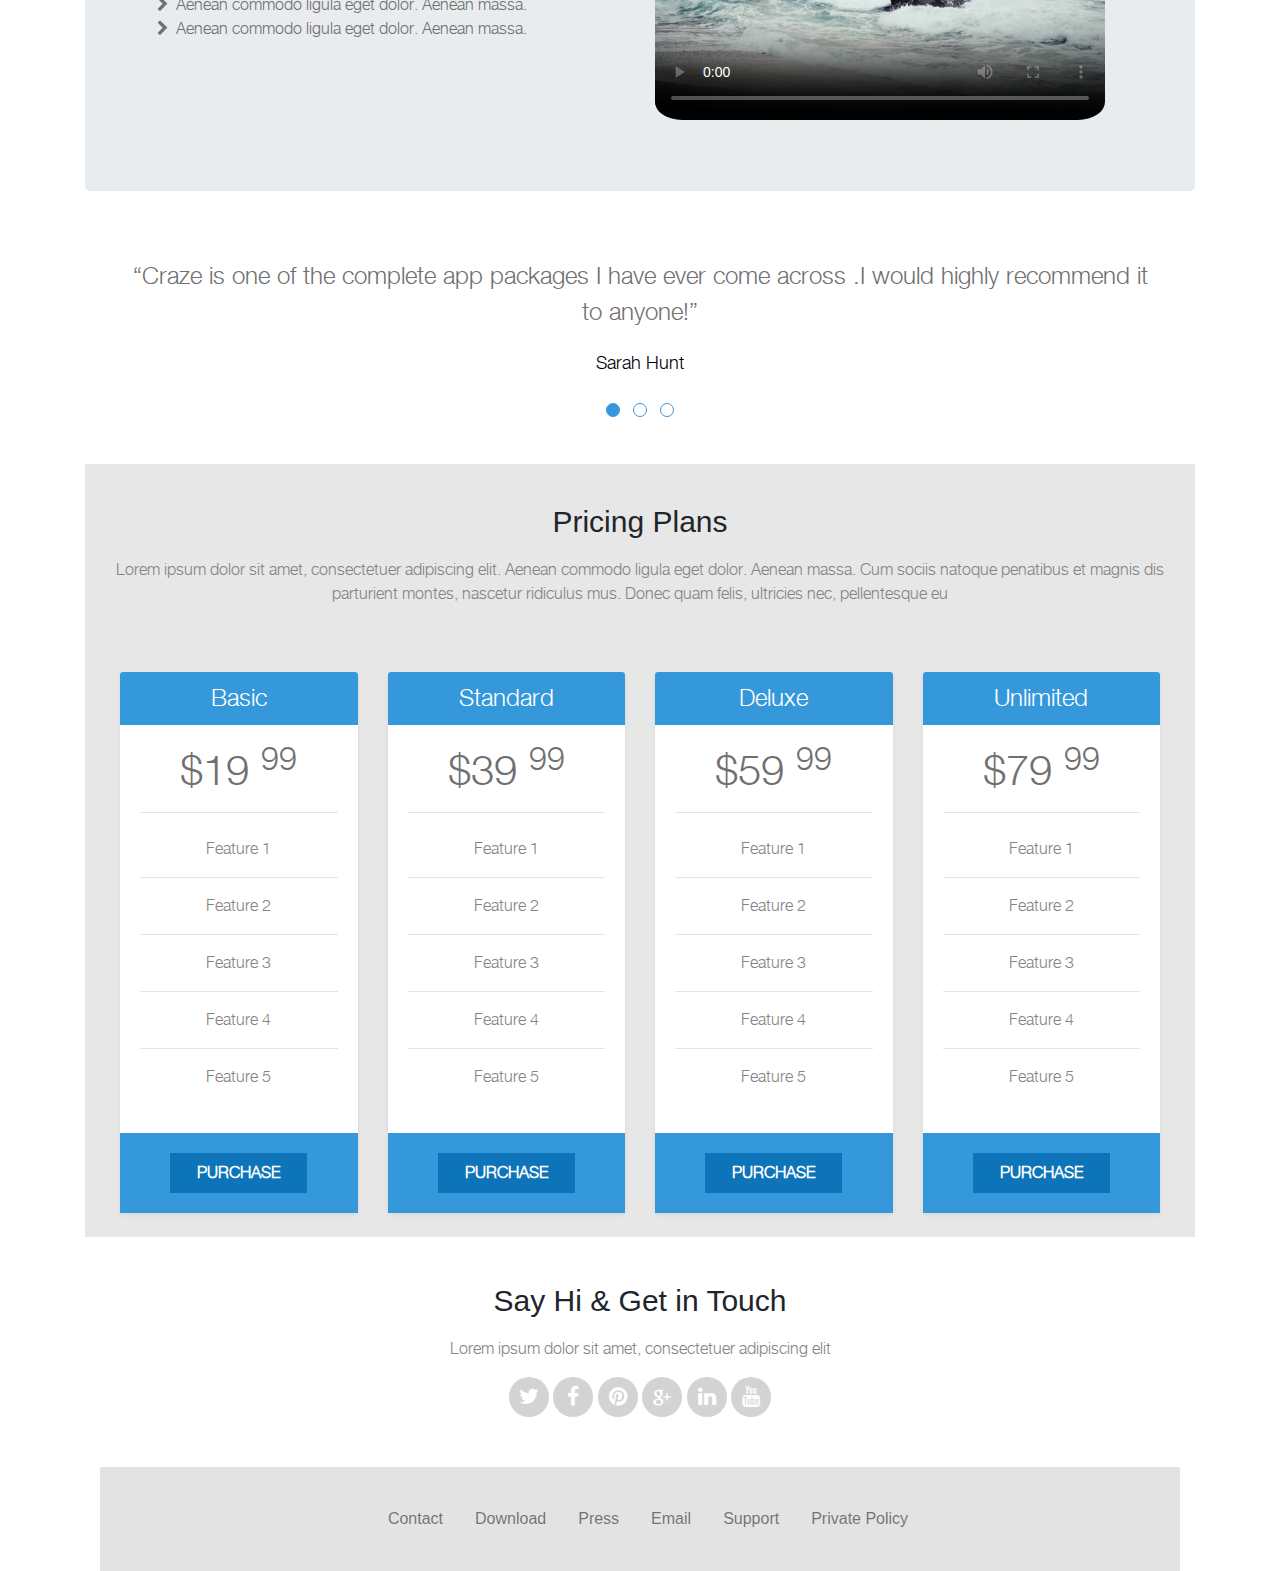
==== commit 081a0f4c: "Added footer" ====
--- a/FrontEnd.html
+++ b/FrontEnd.html
@@ -12,14 +12,15 @@
   <link rel="stylesheet" href="custom.css">
   <link rel="stylesheet" href="font-awesome-4.7.0\css\font-awesome.min.css">
   <link rel="stylesheet" href="Pacifico\webfontkit-20200724-152209\stylesheet.css">
-  <link rel="stylesheet" href="Pacifico\fontie-package\Myriad Pro Light.css">
+  <link rel="stylesheet" href="MyriadPro-Semibold\styles.css">
+  <link rel="stylesheet" href="font\stylesheet.css">
 
 </head>
 <body>
       <header>
         <div class="banner">
-        <div class="container">
-          <div class="banner-content">
+        <div class="container-fluid">
+          <div class="banner-content col-lg-12 col-xs-12 ">
                       <h1>Craze</h1><br>
                       <p>A great new psd theme to showcase<br>your new app</p>
                       <br>
@@ -273,9 +274,9 @@
                              <div class="container Hi">
                                <div class="row">
                                  <div class="col-lg-12 col-md-6 col-xs-3 text-center">
-                                   <h2>Say Hi and Get in Touch</h2>
+                                   <h2>Say Hi & Get in Touch</h2>
                                     <p>Lorem ipsum dolor sit amet, consectetuer adipiscing elit</p>
-                                    
+
                                     <button href="#" class="SM">
                                     <i class="fa fa-twitter fa-lg " aria-hidden="true"></i>
                                     </button>
@@ -303,11 +304,50 @@
 
                              </div>
 
-
-
+                            <div class="container-fluid">
+                             <div class="footC ">
+                             <nav class="navbar navbar-expand-lg navbar-light bg-grey">
+                               <button class="navbar-toggler" type="button" data-toggle="collapse" data-target="#navbarsExample08" aria-controls="navbarsExample08" aria-expanded="false" aria-label="Toggle navigation">
+                                 <span class="navbar-toggler-icon"></span>
+                               </button>
+
+                               <div class="collapse navbar-collapse justify-content-md-center" id="navbarsExample08">
+                                 <ul class="navbar-nav">
+                                   <li class="nav-item">
+                                     <a class="nav-link" href="#"><li>Contact</li></a>
+                                   </li>
+                                   <li class="nav-item">
+                                      <a class="nav-link" href="#"><li>Download</li></a>
+                                   </li>
+                                   <li class="nav-item">
+                                     <a class="nav-link" href="#"><li>Press</li></a>
+                                   </li>
+                                   <li class="nav-item">
+                                   <a class="nav-link" href="#"><li>Email</li></a>
+                                   </li>
+                                   <li class="nav-item">
+                                   <a class="nav-link" href="#"><li>Support</li></a>
+                                   </li>
+                                   <li class="nav-item">
+                                    <a class="nav-link" href="#"><li>Private Policy</li></a>
+                                   </li>
+                                 </ul>
+                               </div>
+                             </nav>
+                              </div>
+</div>
       </main>
-      <footer>
-      </footer>
+
+
+
+
+
+
+
+
+
+
+
 </body>
     <script src="js/jquery.min.js"></script>
     <script src="js/bootstrap.min.js"></script>
--- a/custom.css
+++ b/custom.css
@@ -18,10 +18,11 @@
  {
   text-align: left;
   color: #FFF;
-  padding-top:100px;
+  padding-top:50px;
   padding-left: 200px;
   font-size: 15px;
   font-weight: 500;
+  padding-bottom: 150px;
 
 }
 .banner-content h1{
@@ -34,20 +35,30 @@
 }
 .social-icon{
   display: inline-block;
+  padding: 2.3px;
+  background-color: #302D2D;
+  border-radius: 50%;
+  height: 40px;
+  width: 40px;
+  color:#F9F9F9;
+  margin: 3.5px;
   padding-left: 12px;
-  background-color: #7E7E7E;
-  border-radius: 50%;
-  padding: 9px;
-  color:#F9F9F9;
+  padding-top: 6px;
 }
 .social-icon:hover{
-  background-color: black;
+  background-color: #000000;
   color: white;
 }
 .jumbotron-one {
   padding-top: 50px;
   background-color: white;
 
+
+}
+.jumbotron-one p{
+font-family: helveticaneuelight;
+color: #707070;
+padding-top: 10px;
 }
 .jumbotron-one h3{
   font-size: 30px;
@@ -64,6 +75,8 @@
 }
 .tbz p{
   font-size: 16px;
+  font-family: helveticaneuelight;
+  color: #707070;
 }
 .card h6{
   padding-top: 22px;
@@ -82,21 +95,25 @@
 }
 .card-deck{
   padding-top: 50px;
+  font-family: helveticaneuelight;
+  color: #707070;
 }
 .heading{
-  font-family: Myriad Pro Light;
-  font-size: 30px;
-  font-weight: 300;
+  font-weight:400;
+  font-size: 30px;
+
 }
 .jumbotron p{
   font-size: 16;
-  font-family: helveticaneuemedium;
+  font-family: helveticaneuelight;
+  color: #707070;
   font-weight: 10px;
   align:left;
 }
 .jumbotron li{
   font-size: 16;
-  font-family: helveticaneuemedium;
+  font-family: helveticaneuelight;
+  color: #707070;
   font-weight: 10px;
   list-style: none;
 }
@@ -117,8 +134,8 @@
   display: none;
   padding: 35px;
   text-align: center;
-  font-family: helveticaneuemedium;
-  color: grey;
+  font-family: helveticaneuelight;
+  color: #707070;
   font-size: 24px;
 }
 
@@ -143,7 +160,6 @@
 }
 .author{
   color: black;
-  font-family: Myriad Pro Light;
   font-size: 18px;
   padding-top: 19px;
 }
@@ -151,14 +167,18 @@
   background-color: #3498DB;
 }
 .jumbotron-two h3{
-  font-family: Myriad Pro Light;
+  font-weight: 30;
   font-size: 30px;
   padding-top: 40px;
+  padding-bottom: 10px;
 }
 .jumbotron-two p{
-  font-family: helveticaneuemedium;
-  font-size: 16px;
-  color:#707070;
+  font-family: helveticaneuelight;
+  color: #848484;
+  font-size: 16px;
+  margin-left: 10px;
+  margin-right: 10px;
+
 }
 .jumbotron-two{
   background-color: #E7E7E7;
@@ -167,12 +187,12 @@
   background-color: #3498DB;
   color: white;
   font-size:28px;
-  font-family:Myriad Pro Light;
+
 }
 .priceL{
   font-size: 16px;
-  font-family: helveticaneuemedium;
-  color: #707070;
+  font-family: helveticaneuelight;
+  color: #848484;
 }
 .title{
   font-size: 42px;
@@ -181,16 +201,17 @@
 .card-f{
   background-color: #3498DB;
   padding: 20px;
+
 }
 .btnPurchase{
   width: 136.9px;
   height: 40px;
   color:white;
-  font-weight:20px;
+  font-weight:bold;
   font-size: 15;
-
   background-color: #0D74B9;
   border: none;
+
 }
 .card:hover{
   box-shadow: 0 0 15px rgba(0,0,0,1);
@@ -211,15 +232,19 @@
 }
 .Hi p{
   padding-top: 10px;
-}
-
+  font-family: helveticaneuelight;
+  color: #848484;
+  font-size: 16px;
+}
+.Hi h2{
+  font-weight: 5px;
+  font-size: 30px;
+}
 .Hi img{
   -webkit-filter: invert(1);
      filter: invert(1);
 }
-.Hi img:hover{
-
-}
+
 .Hi button:hover{
   background-color: #3498DB;
   color:white;
@@ -242,3 +267,28 @@
   z-index: 1;
   transition: 0.2s ease;
 }
+.navbar nav{
+  width: 100%;
+  align-items: center;
+  bottom: 0;
+  background-color: #E3E3E3;
+  padding: 132px;
+}
+.bg-grey{
+  background-color: #E3E3E3;
+  padding: 32px;
+}
+.navbar-light{
+  background-color: #E3E3E3;
+}
+.navbar li{
+  font-size: 16px;
+}
+.footC{
+  padding-top: 50px;
+  width: 100%;
+}
+
+header , main {
+    min-height: 100%;
+}
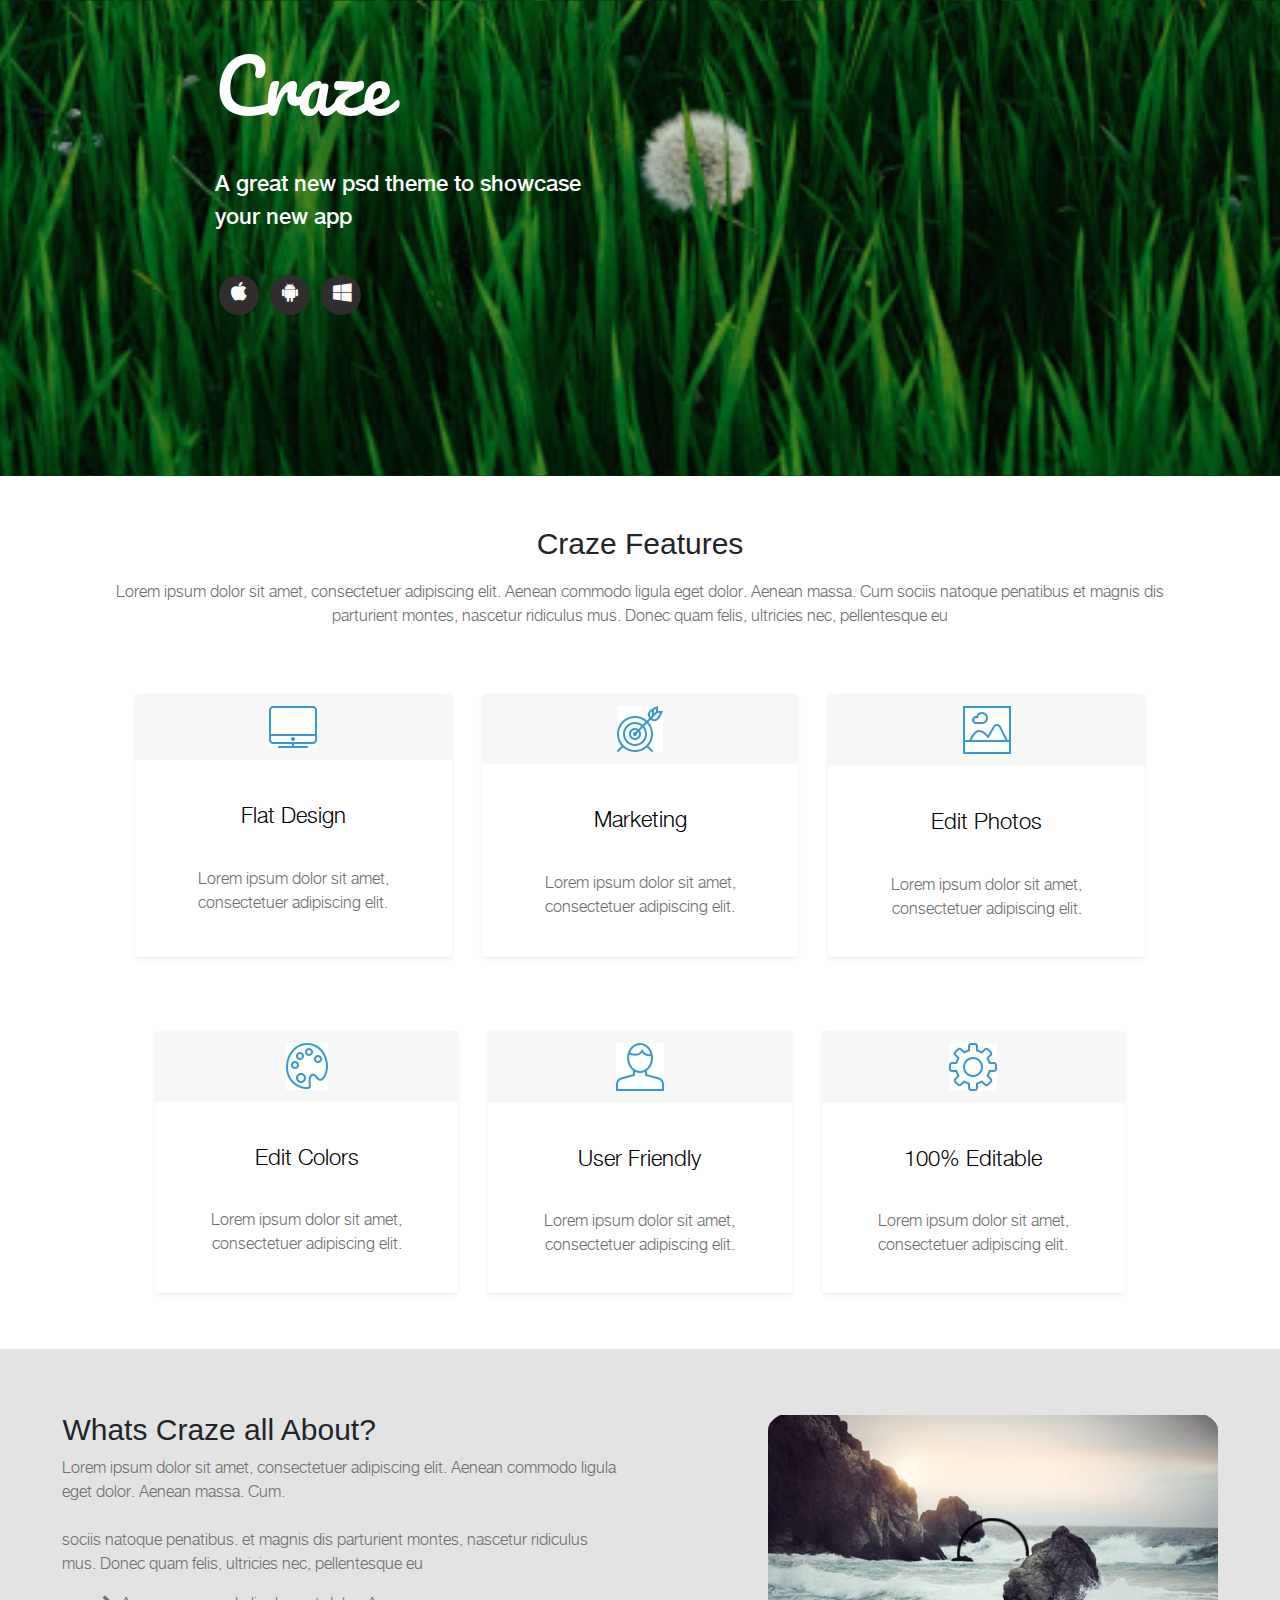
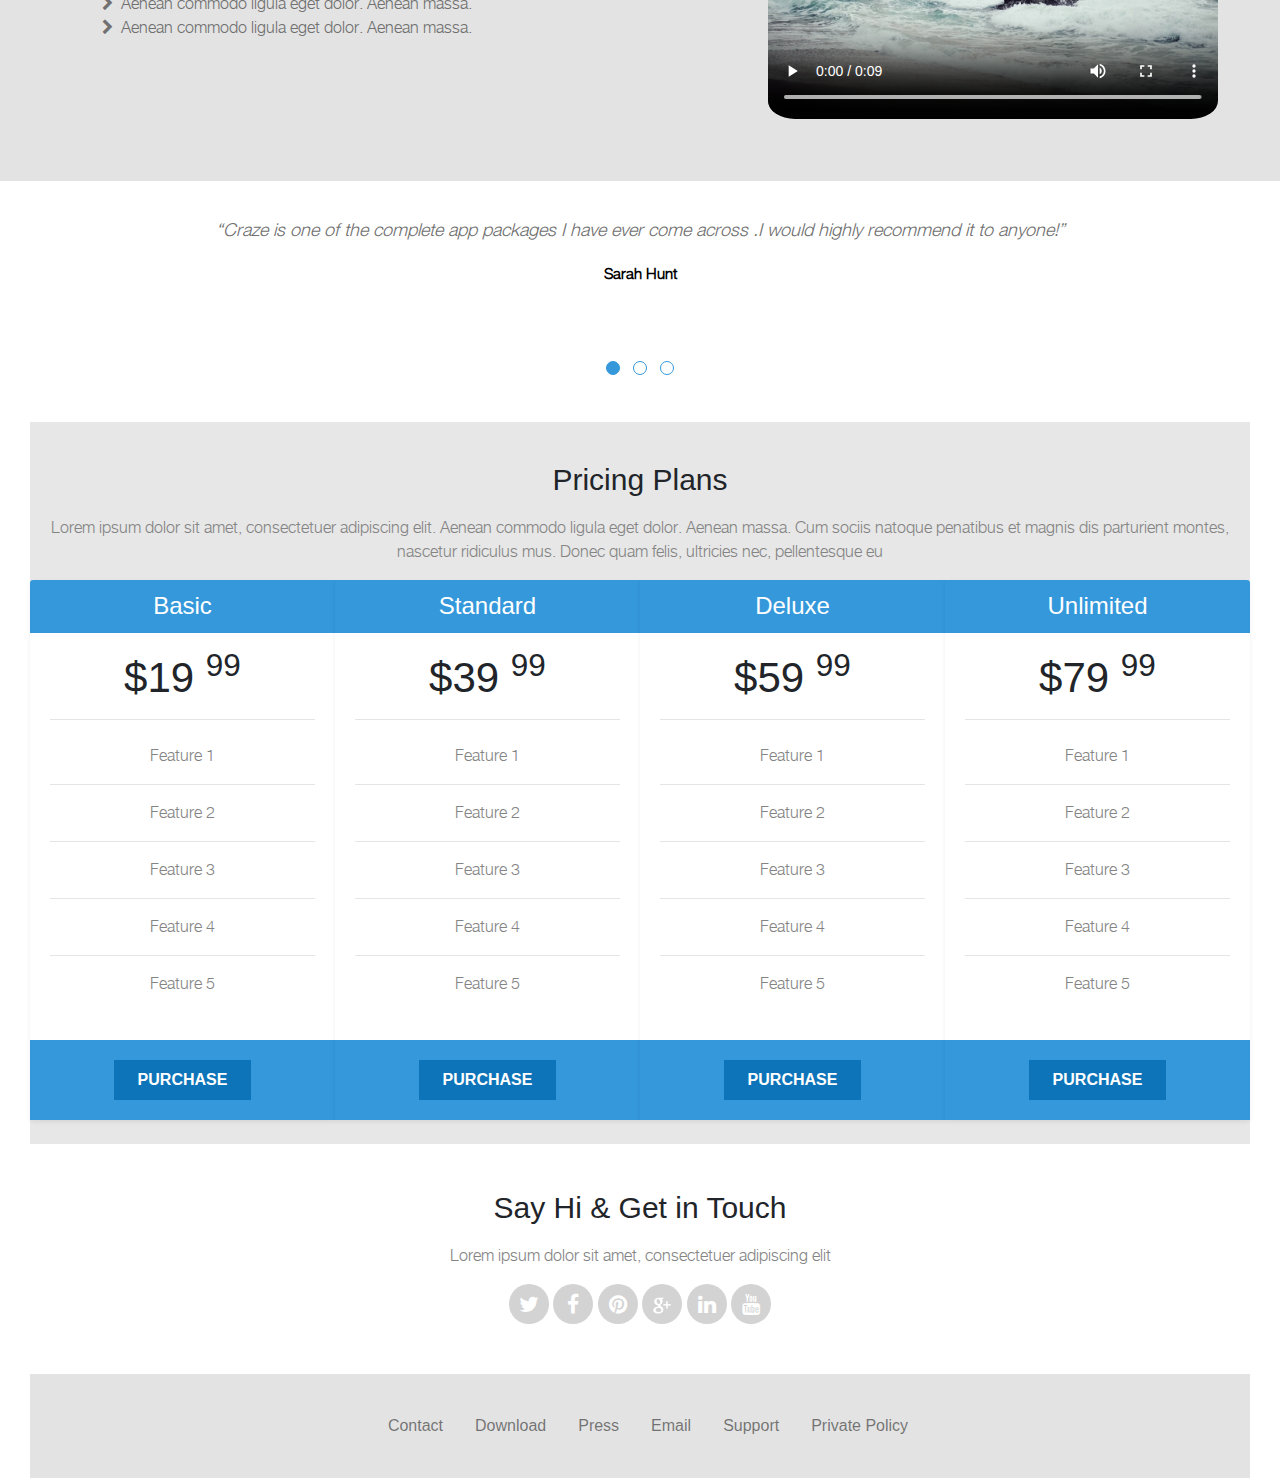
==== commit be73db6f: "Changes made" ====
--- a/FrontEnd.html
+++ b/FrontEnd.html
@@ -124,9 +124,11 @@
             </div>
 
           </div>
-
-                  <div class="container">
-                    <div class="jumbotron " >
+				</div>
+			</div>
+
+                  <div class="backG container-fluid">
+                    <div class="backG row-mr-0 row-ml-0" >
                       <div class="row">
                           <div class="col-md-6">
                   <h1 class="heading">Whats Craze all About?</h1>
@@ -140,7 +142,7 @@
                   </div>
 
                         <div class="col-md-6">
-                 <video "src="cat.mp4" autoplay poster="img-1.jpg" controls ></video></div></div>
+                 <video src="cat.mp4" autoplay poster="img-1.jpg" controls ></video></div></div>
                   </div>
                   </div>
                   <div class="container">
@@ -170,8 +172,8 @@
 
 
 
-                        <div class="container PP">
-                          <div class="row">
+                        <div class="container-fluid PP">
+                          <div class="row-mr-0 row-ml-0">
                             <div class="col-lg-12 col-xs-12">
                             <div class="jumbotron-two">
                             <center><h3 >Pricing Plans</h3></center>
@@ -180,12 +182,12 @@
                             Cum sociis natoque penatibus et magnis dis parturient montes,
                              nascetur ridiculus mus. Donec quam felis, ultricies nec, pellentesque eu </p></center>
 
-                              <div class="card-deck mb-3 text-center">
-                                <div class="card mb-4 shadow-sm">
+                              <div class="card-group mb-3 text-center ">
+                                <div class="card mb-4 shadow-sm ">
                                   <div class="card-header price">
                                     <h4 class="my-0 font-weight-normal">Basic</h4>
                                   </div>
-                                  <div class="card-body">
+                                  <div class="card-body ">
                                     <h1 class="card-title pricing-card-title title">$19 <sup>99</sup></h1>
                                     <hr>
                                     <ul class="list-card-group list-unstyled mt-4 mb-4 priceL ">
@@ -304,7 +306,7 @@
 
                              </div>
 
-                            <div class="container-fluid">
+                            <div class="container-fluid ">
                              <div class="footC ">
                              <nav class="navbar navbar-expand-lg navbar-light bg-grey">
                                <button class="navbar-toggler" type="button" data-toggle="collapse" data-target="#navbarsExample08" aria-controls="navbarsExample08" aria-expanded="false" aria-label="Toggle navigation">
--- a/custom.css
+++ b/custom.css
@@ -103,24 +103,34 @@
   font-size: 30px;
 
 }
-.jumbotron p{
+
+.backG p{
   font-size: 16;
   font-family: helveticaneuelight;
   color: #707070;
   font-weight: 10px;
   align:left;
 }
-.jumbotron li{
+
+.backG{
+  background-color: #E3E3E3;
+  padding: 2.5%;
+  margin-left: 0;
+  margin-right: 0;
+}
+.backG li{
   font-size: 16;
   font-family: helveticaneuelight;
   color: #707070;
   font-weight: 10px;
   list-style: none;
 }
-.jumbotron video{
+.backG video{
+
   width: 450px;
   height: 307px;
   border-radius: 6%;
+  float: right;
 }
 
 
@@ -136,7 +146,8 @@
   text-align: center;
   font-family: helveticaneuelight;
   color: #707070;
-  font-size: 24px;
+  font-size: 18px;
+  font-style: italic;
 }
 
 .dot-container {
@@ -160,7 +171,9 @@
 }
 .author{
   color: black;
-  font-size: 18px;
+  font-style: normal;
+  font-weight: bold;
+  font-size: 15px;
   padding-top: 19px;
 }
 .active, .dot:hover {
@@ -225,6 +238,7 @@
 }
 .PP{
   height: 651px;
+
 }
 .Hi{
   padding-top: 30px;
@@ -262,6 +276,9 @@
   border-style: none;
 
 }
+.Ca{
+  max-width: 0.3px;
+}
 .fa:hover{
   transform: scale(1.3);
   z-index: 1;
